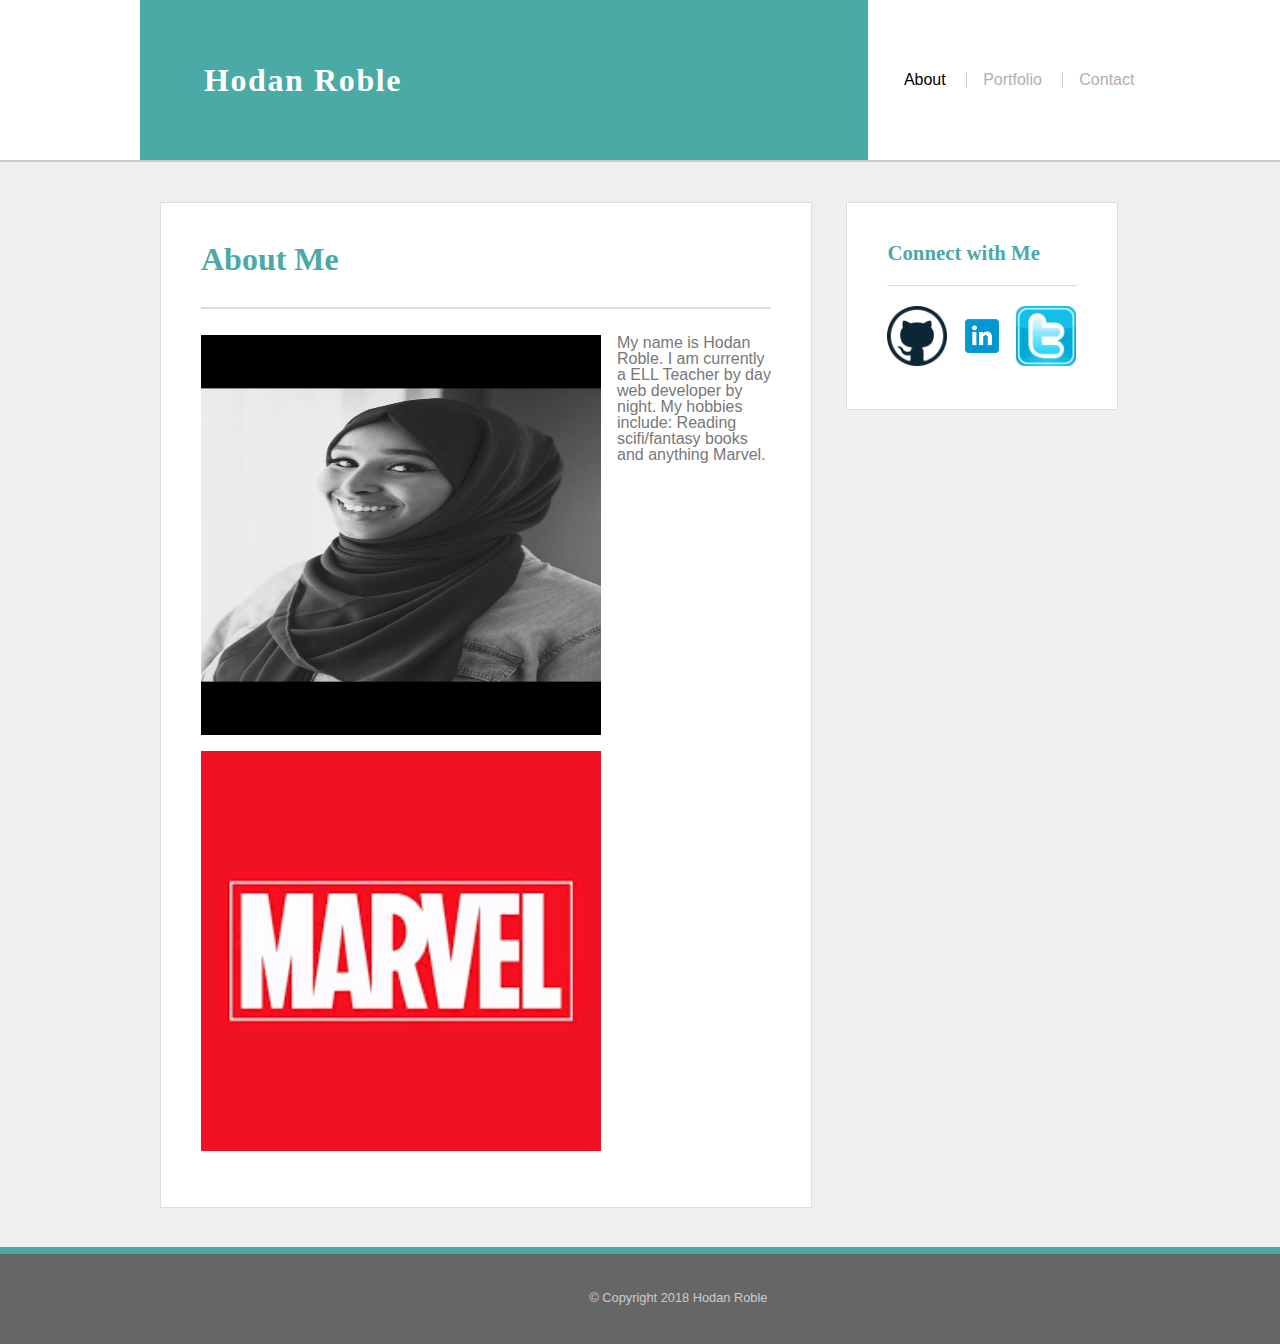
==== Basic-Portfolio/index.html @ 71629150 "Add files via upload" ====
<!DOCTYPE html>
<html lang="en">
<head>
	<meta charset="UTF-8">
	<title>Hodan Roble / About Me</title>
	<link rel="stylesheet" href="./assets/css/reset.css">
	<link rel="stylesheet" href="./assets/css/style.css">
<body>


	<header>
		<div class="container">
			<div class="name">
				<div class="logo">Hodan Roble</div>
			</div>
			<nav class="nav">
				<ul>
						<li><a href="#" class="active">About</a></li>
					<li><a href="portfolio.html">Portfolio</a></li>
					<li><a href="contact.html">Contact</a></li>
				</ul>
			</nav>
		</div> <!-- .container -->
	</header>
	
	<div class="content">
		<!-- Main content -->
		<div class="main">
			<h1 class="page-title">About Me</h1>
			
			<div>	<img class="profilepic" src="./assets/images/headshot.jpg" alt="Photo of Hodan Roble"> </div>
		
			<div>
				My name is Hodan Roble. I am currently a ELL Teacher by day web developer by night. My hobbies include: Reading scifi/fantasy books and anything Marvel.
				<img class="profilepic" src="./assets/images/marvel.png" alt="Marvel Logo"> </div>
			</p>
			<p>
				
			</p>
		</div> <!-- .main -->

		<div class="sidebar">
			<h2 class="sidebar-title">Connect with Me</h2>
			<ul class="media">
				<li><a href="https://github.com/hodanroble/"><img src="./assets/images/github.png" alt="GitHub"></a></li>
				<li><a href="https://www.linkedin.com/hodanroble"><img src="./assets/images/linkedin.png" alt="LinkedIn"></a></li>
				<li><a href="https://twitter.com/hodanroble"><img src="./assets/images/twitter.png" alt="Twitter"></a></li>
			</ul>
		</div> <!-- .sidebar -->
		
	</div> <!-- .content -->



	<footer>
		&copy; Copyright 2018 Hodan Roble
	</footer>

</body>
</html>
---- Basic-Portfolio/assets/css/style.css ----
html {
	position: relative;
}
html, body {
	font-family: Arial, 'Helvetica Neue', Helvetica, sans-serif;
	color: #777777;
	background-color: #efefef;
	background: #efefef url("../images/shattered.png");
}

h1, h2, h3, h4, h5, h6 {
	font-family: 'Georgia', Times, 'Times New Roman', serif;
	color: #4aaaa5;
}

a {
	text-decoration: none;
}

h1 {
	font-size: 2em;
}

h2 {
	font-size: 1.3em;
}

/* ******* PAGE ************ */

/* Header */
header {
	width: 100%;
	height: auto;
	border-bottom: 2px solid #cccccc;
	background-color: #ffffff;
}

header .container {
	width: 1000px;
	margin: 0 auto;
}

.name, .nav {
	display: inline-block;
    vertical-align: middle;
    margin: 0;
    padding: 0;
}

.name {
	width: 50%;
}

.logo {
	display: inline-block;
	font-family: 'Georgia', Times, 'Times New Roman', serif;
	font-weight: bold;
	font-size: 2em;
	letter-spacing: 0.05em;
	background-color: #4aaaa5;
	color: #ffffff;
	padding: 2em;
	width: 600px;
}


.nav {
	width: 49%;
	text-align: right;
	color: #b1adb3;
	font-weight: normal;
}

.nav ul li {
	display: inline-block;
	padding-left: 1em;
	margin-left: 1em;
}

.nav ul li a {
	color: #b1adb3;
	text-decoration: none;
	-webkit-transition: color .4s;
	transition: color .4s;
}

.nav ul li a:hover {
	color: #4aaaa5;
}

.nav ul li a.active {
	color: #000000;
}

.nav ul li+li {
	/* See https://www.jackreichert.com/2011/07/how-to-add-a-divider-between-menu-items-in-css-using-only-one-selector/ */
	border-left: 1px solid #cccccc;
}


/* Main Content Area */
.content {
	width: 960px;
	clear: both;
	margin: 0 auto 6em auto;
}

.main {
	display: inline-block;
	width: 570px;
	margin: 40px 0;
	padding: 40px;
	background-color: #ffffff;
	border: 1px solid #dddddd;
}

.main h1 {
	font-size: 2em;
	font-weight: bold;
	padding-bottom: 1em;
	margin-bottom: 0.8em;
	border-bottom: 2px solid #dddddd;
}

.main p {
	font-size: 18px;
	line-height: 1.5em;
	margin-bottom: 2em;
}

img.profilepic {
	float: left;
	padding: 0 1em 1em 0;
	width: 400px;
	height: 400px;
}

/* Portfolio */

img.construction{
	display: inline-block;
	position: relative;
	width: 400px;
	height: 400px;

}

/* Contact */
.contact {
	width: 540px;
}

.contact label {
	display: block;
	padding-bottom: 0.5em;
}

.contact input, .contact textarea {
	width: 100%;
	border: 1px solid #cccccc;
	margin-bottom: 1.5em;
	padding: 1em;
	font-size: .9em;
}

.contact input::-webkit-input-placeholder, .contact textarea::-webkit-input-placeholder {
    color: #cccccc;
}

.contact input::-moz-placeholder, .contact textarea::-moz-placeholder {
    color: #cccccc;
}

.contact input::-ms-placeholder, .contact textarea::-ms-placeholder {
    color: #cccccc;
}

.contact input::placeholder, .contact textarea::placeholder {
    color: #cccccc;
}

.contact input[type="submit"] {
	width: auto;
	background-color: #4aaaa5;
	color: #ffffff;
	border: none;
	padding: 1em 2em;
	font-size: 1em;
}
/* Sidebar */
.sidebar {
	display: inline-block;
	width: 190px;
	padding: 40px;
	margin: 40px 0 0 30px;
	vertical-align: top;
	background-color: #ffffff;
	border: 1px solid #dddddd;
}

.sidebar h2 {
	font-size: 1.3em;
	font-weight: bold;
	padding-bottom: 1em;
	margin-bottom: 1em;
	border-bottom: 1px solid #dddddd;
}

.sidebar ul li {
	display: inline-block;
	margin: 0;
	padding: 0;

}

.sidebar ul li:hover { background-color: yellow
}

.media img {
	width: 60px;
	height: auto;
}

/* Footer */
footer {
	position: absolute;
	left: 0;
	bottom: 0;
	width: 100%;
	padding: 3em;
	text-align: center;
	font-size: 0.8em;
	color: #cccccc;
	background-color: #666666;
	border-top: 7px solid #4aaaa5;
}
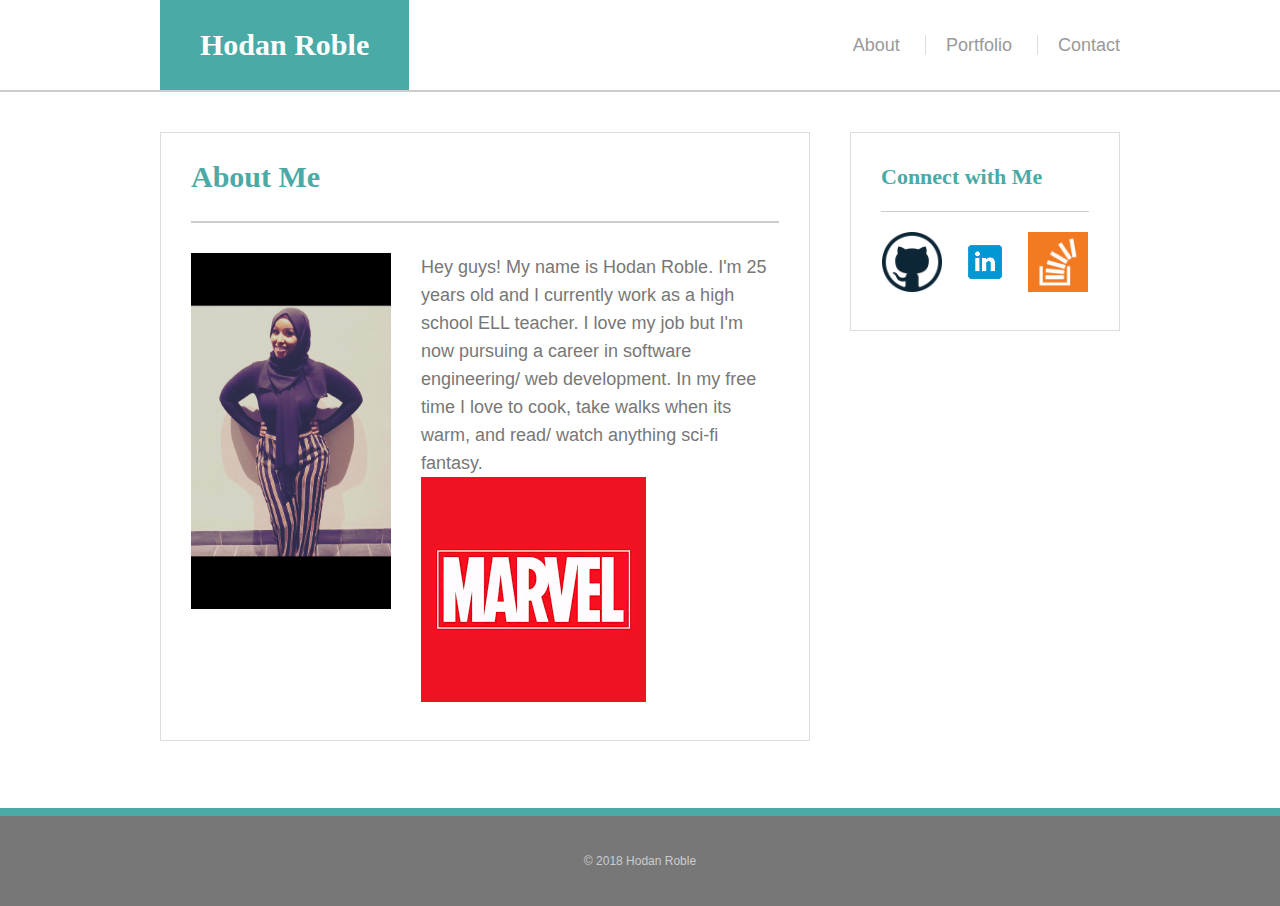
==== commit ea5b3094: "Add files via upload" ====
--- a/Basic-Portfolio/index.html
+++ b/Basic-Portfolio/index.html
@@ -1,60 +1,52 @@
 <!DOCTYPE html>
-<html lang="en">
+<html lang="en-us">
+
 <head>
-	<meta charset="UTF-8">
-	<title>Hodan Roble / About Me</title>
-	<link rel="stylesheet" href="./assets/css/reset.css">
-	<link rel="stylesheet" href="./assets/css/style.css">
+  <meta charset="UTF-8">
+  <title>Hodan Roble </title>
+  <link rel="stylesheet" type="text/css" href="assets/css/reset.css">  
+  <link rel="stylesheet" type="text/css" href="assets/css/style.css">
+</head>
+
 <body>
 
+<header>
+	<div class="wrapper">
+		<a href="#" id="logo">Hodan Roble</a>
 
-	<header>
-		<div class="container">
-			<div class="name">
-				<div class="logo">Hodan Roble</div>
-			</div>
-			<nav class="nav">
-				<ul>
-						<li><a href="#" class="active">About</a></li>
-					<li><a href="portfolio.html">Portfolio</a></li>
-					<li><a href="contact.html">Contact</a></li>
-				</ul>
-			</nav>
-		</div> <!-- .container -->
-	</header>
+		<nav>
+			<ul>
+				<li><a href="index.html">About</a></li>
+				<li><a href="portfolio.html">Portfolio</a></li>
+				<li><a href="contact.html">Contact</a></li>
+			</ul>
+		</nav>
+	</div>
+</header>
+
+<div id="container" class="wrapper">
+	<div id="content" class="module">
+		<h1>About Me</h1>
 	
-	<div class="content">
-		<!-- Main content -->
-		<div class="main">
-			<h1 class="page-title">About Me</h1>
-			
-			<div>	<img class="profilepic" src="./assets/images/headshot.jpg" alt="Photo of Hodan Roble"> </div>
+		<img src="assets/images/profile.jpg" width="200" class="profile">
+
+		<p>Hey guys! My name is Hodan Roble. I'm 25 years old and I currently work as a high school ELL teacher. I love my job but I'm now pursuing a career in software engineering/ web development. In my free time I love to cook, take walks when its warm, and read/ watch anything sci-fi fantasy. </p>
+
+		<div>
+			<img src="assets/images/marvel.png">
+		</div>
+
+	</div>
+
+	<div id="social" class="module">
+		<h2>Connect with Me</h2>
+
+		<a href="https://github.com/hodanroble"><img src="assets/images/github.png"></a>
+		<a href="https://www.linkedin.com/in/hodanroble"><img src="assets/images/linkedin.png"></a>
+		<a href="http://stackoverflow.com/hodanroble"><img src="assets/images/overflow.png"></a>
+	</div>
+</div>
+	<footer> &copy; 2018 Hodan Roble </footer>
 		
-			<div>
-				My name is Hodan Roble. I am currently a ELL Teacher by day web developer by night. My hobbies include: Reading scifi/fantasy books and anything Marvel.
-				<img class="profilepic" src="./assets/images/marvel.png" alt="Marvel Logo"> </div>
-			</p>
-			<p>
-				
-			</p>
-		</div> <!-- .main -->
-
-		<div class="sidebar">
-			<h2 class="sidebar-title">Connect with Me</h2>
-			<ul class="media">
-				<li><a href="https://github.com/hodanroble/"><img src="./assets/images/github.png" alt="GitHub"></a></li>
-				<li><a href="https://www.linkedin.com/hodanroble"><img src="./assets/images/linkedin.png" alt="LinkedIn"></a></li>
-				<li><a href="https://twitter.com/hodanroble"><img src="./assets/images/twitter.png" alt="Twitter"></a></li>
-			</ul>
-		</div> <!-- .sidebar -->
-		
-	</div> <!-- .content -->
-
-
-
-	<footer>
-		&copy; Copyright 2018 Hodan Roble
-	</footer>
-
 </body>
-</html>
+</html>--- a/Basic-Portfolio/assets/css/style.css
+++ b/Basic-Portfolio/assets/css/style.css
@@ -1,237 +1,230 @@
-
-html {
-	position: relative;
-}
-html, body {
-	font-family: Arial, 'Helvetica Neue', Helvetica, sans-serif;
-	color: #777777;
-	background-color: #efefef;
-	background: #efefef url("../images/shattered.png");
-}
-
-h1, h2, h3, h4, h5, h6 {
-	font-family: 'Georgia', Times, 'Times New Roman', serif;
+body {
+	background-image: url("../images/background.png");
+	background-repeat: repeat;
+	font-family: Arial;
+	font-size: 18px;
+	color: #777;
+	line-height: 28px;
+}
+* {
+	box-sizing: border-box;
+}
+
+/* Main Page */
+
+/* Sticky Footer */
+
+#container {
+	min-height: calc(100vh - 264px);
+}
+
+/* General Styling */
+
+h1, h2 {
+	font-family: "Georgia";
 	color: #4aaaa5;
-}
-
-a {
+	padding-bottom: 30px;
+	font-weight: bold;
+	text-align: left;
+	margin-bottom: 30px;
+}
+
+h1 {
+	font-size: 30px;
+	border-bottom: 2px solid #ccc;
+}
+
+h2 {
+	font-size: 22px;
+	border-bottom: 1px solid #ccc;
+	padding-bottom: 20px;
+	margin-bottom: 20px;
+}
+
+header {
+	background-color: #fff;
+	margin-bottom: 40px;
+	border-bottom: 2px solid #ccc;
+}
+
+#logo {
+	float: left;
+	display: block;
+	background-color: #4aaaa5;
+	color:#fff;
+	font-family: "Georgia";
+	font-size: 30px;
+	padding: 0 40px;
+	line-height: 90px;
+	font-weight: bold;
 	text-decoration: none;
 }
 
-h1 {
-	font-size: 2em;
-}
-
-h2 {
-	font-size: 1.3em;
-}
-
-/* ******* PAGE ************ */
-
-/* Header */
-header {
-	width: 100%;
-	height: auto;
-	border-bottom: 2px solid #cccccc;
-	background-color: #ffffff;
-}
-
-header .container {
-	width: 1000px;
+nav {
+	float: right;
+}
+
+nav ul {
+	display: block;
+}
+
+nav ul li {
+	display: inline-block;
+	line-height: 90px;
+}
+
+nav ul li a {
+	text-decoration: none;
+	color: #999;
+	margin-left: 20px;
+	line-height: 22px;
+	padding-left: 20px;
+	border-left: 1px solid #ddd;
+}
+
+nav ul li:first-child a {
+	border-left: 0;
+}
+
+.wrapper {
+	width: 960px;
 	margin: 0 auto;
-}
-
-.name, .nav {
-	display: inline-block;
-    vertical-align: middle;
-    margin: 0;
-    padding: 0;
-}
-
-.name {
-	width: 50%;
-}
-
-.logo {
-	display: inline-block;
-	font-family: 'Georgia', Times, 'Times New Roman', serif;
-	font-weight: bold;
-	font-size: 2em;
-	letter-spacing: 0.05em;
-	background-color: #4aaaa5;
-	color: #ffffff;
-	padding: 2em;
-	width: 600px;
-}
-
-
-.nav {
-	width: 49%;
-	text-align: right;
-	color: #b1adb3;
-	font-weight: normal;
-}
-
-.nav ul li {
-	display: inline-block;
-	padding-left: 1em;
-	margin-left: 1em;
-}
-
-.nav ul li a {
-	color: #b1adb3;
-	text-decoration: none;
-	-webkit-transition: color .4s;
-	transition: color .4s;
-}
-
-.nav ul li a:hover {
-	color: #4aaaa5;
-}
-
-.nav ul li a.active {
-	color: #000000;
-}
-
-.nav ul li+li {
-	/* See https://www.jackreichert.com/2011/07/how-to-add-a-divider-between-menu-items-in-css-using-only-one-selector/ */
-	border-left: 1px solid #cccccc;
-}
-
-
-/* Main Content Area */
-.content {
-	width: 960px;
 	clear: both;
-	margin: 0 auto 6em auto;
-}
-
-.main {
-	display: inline-block;
-	width: 570px;
-	margin: 40px 0;
-	padding: 40px;
-	background-color: #ffffff;
-	border: 1px solid #dddddd;
-}
-
-.main h1 {
-	font-size: 2em;
-	font-weight: bold;
-	padding-bottom: 1em;
-	margin-bottom: 0.8em;
-	border-bottom: 2px solid #dddddd;
-}
-
-.main p {
-	font-size: 18px;
-	line-height: 1.5em;
-	margin-bottom: 2em;
-}
-
-img.profilepic {
+	overflow: hidden;
+}
+
+footer {
+	text-align: center;
+	background-color: #777;
+	color: #ccc;
+	line-height: 90px;
+	margin-top: 40px;
+	border-top: 8px solid #4aaaa5;
+	font-size: 12px;
+}
+
+.module {
+	background-color: #fff;
+	padding: 30px;
+	border: 1px solid #ddd;
+}
+
+#content {
 	float: left;
-	padding: 0 1em 1em 0;
-	width: 400px;
-	height: 400px;
+	width: 650px;
+}
+
+#social {
+	width: 270px;
+	float: right;
+	text-align: center;
+}
+
+#social img {
+	height: 60px;
+	width: auto;
+}
+
+#social a {
+	margin-right: 8px;
+}
+
+#social a:last-child {
+	margin-right: 0;
+}
+
+.profile {
+	float: left;
+	margin-right: 30px;
+}
+
+/* Contact */
+
+#contact-form ul {
+  margin-bottom: 20px;
+}
+
+#contact-form li {
+  margin-bottom: 10px;
+}
+
+label,
+input[type=text],
+input[type=email],
+textarea {
+  display: block;
+  width: 100%;
+}
+
+input[type=text],
+input[type=email],
+textarea {
+  height: 35px;
+  padding: 0 10px;
+  font-size: 14px;
+  border: 1px solid #ddd;
+}
+
+textarea {
+  height: 200px;
+}
+
+input[type=submit] {
+  padding: 10px 30px;
+  font-size: 18px;
+  color: #fff;
+  cursor: pointer;
+  background: #4aaaa5;
+  border: 0 none;
 }
 
 /* Portfolio */
 
-img.construction{
-	display: inline-block;
-	position: relative;
-	width: 400px;
-	height: 400px;
-
-}
-
-/* Contact */
-.contact {
-	width: 540px;
-}
-
-.contact label {
-	display: block;
-	padding-bottom: 0.5em;
-}
-
-.contact input, .contact textarea {
-	width: 100%;
-	border: 1px solid #cccccc;
-	margin-bottom: 1.5em;
-	padding: 1em;
-	font-size: .9em;
-}
-
-.contact input::-webkit-input-placeholder, .contact textarea::-webkit-input-placeholder {
-    color: #cccccc;
-}
-
-.contact input::-moz-placeholder, .contact textarea::-moz-placeholder {
-    color: #cccccc;
-}
-
-.contact input::-ms-placeholder, .contact textarea::-ms-placeholder {
-    color: #cccccc;
-}
-
-.contact input::placeholder, .contact textarea::placeholder {
-    color: #cccccc;
-}
-
-.contact input[type="submit"] {
-	width: auto;
-	background-color: #4aaaa5;
-	color: #ffffff;
-	border: none;
-	padding: 1em 2em;
-	font-size: 1em;
-}
-/* Sidebar */
-.sidebar {
-	display: inline-block;
-	width: 190px;
-	padding: 40px;
-	margin: 40px 0 0 30px;
-	vertical-align: top;
-	background-color: #ffffff;
-	border: 1px solid #dddddd;
-}
-
-.sidebar h2 {
-	font-size: 1.3em;
-	font-weight: bold;
-	padding-bottom: 1em;
-	margin-bottom: 1em;
-	border-bottom: 1px solid #dddddd;
-}
-
-.sidebar ul li {
-	display: inline-block;
-	margin: 0;
-	padding: 0;
-
-}
-
-.sidebar ul li:hover { background-color: yellow
-}
-
-.media img {
-	width: 60px;
-	height: auto;
-}
-
-/* Footer */
-footer {
-	position: absolute;
-	left: 0;
-	bottom: 0;
-	width: 100%;
-	padding: 3em;
-	text-align: center;
-	font-size: 0.8em;
-	color: #cccccc;
-	background-color: #666666;
-	border-top: 7px solid #4aaaa5;
+.work {
+  position: relative;
+  float: left;
+  width: 274px;
+  margin: 20px 0 25px;
+  overflow: auto;
+}
+
+.work:nth-child(even) {
+  margin-right: 40px;
+}
+
+.work img {
+  width: 100%;
+  border: 0 none;
+  opacity: 0.8;
+}
+
+.work h3 {
+  position: absolute;
+  bottom: 20px;
+  width: 100%;
+  padding: 15px;
+  margin-bottom: 0;
+  font-weight: 300;
+  line-height: 30px;
+  color: #fff;
+  text-align: center;
+  background: #4aaaa5;
+  border-bottom: 0;
+  font-family: "Georgia";
+  font-size: 22px;
+}
+
+/* Hover */
+#logo:hover,
+input[type=submit]:hover {
+  background: #5e7f7e;
+}
+
+nav a:hover {
+  color: #5e7f7e;
+}
+
+.social:hover {
+  cursor: pointer;
+  opacity: 0.8;
 }